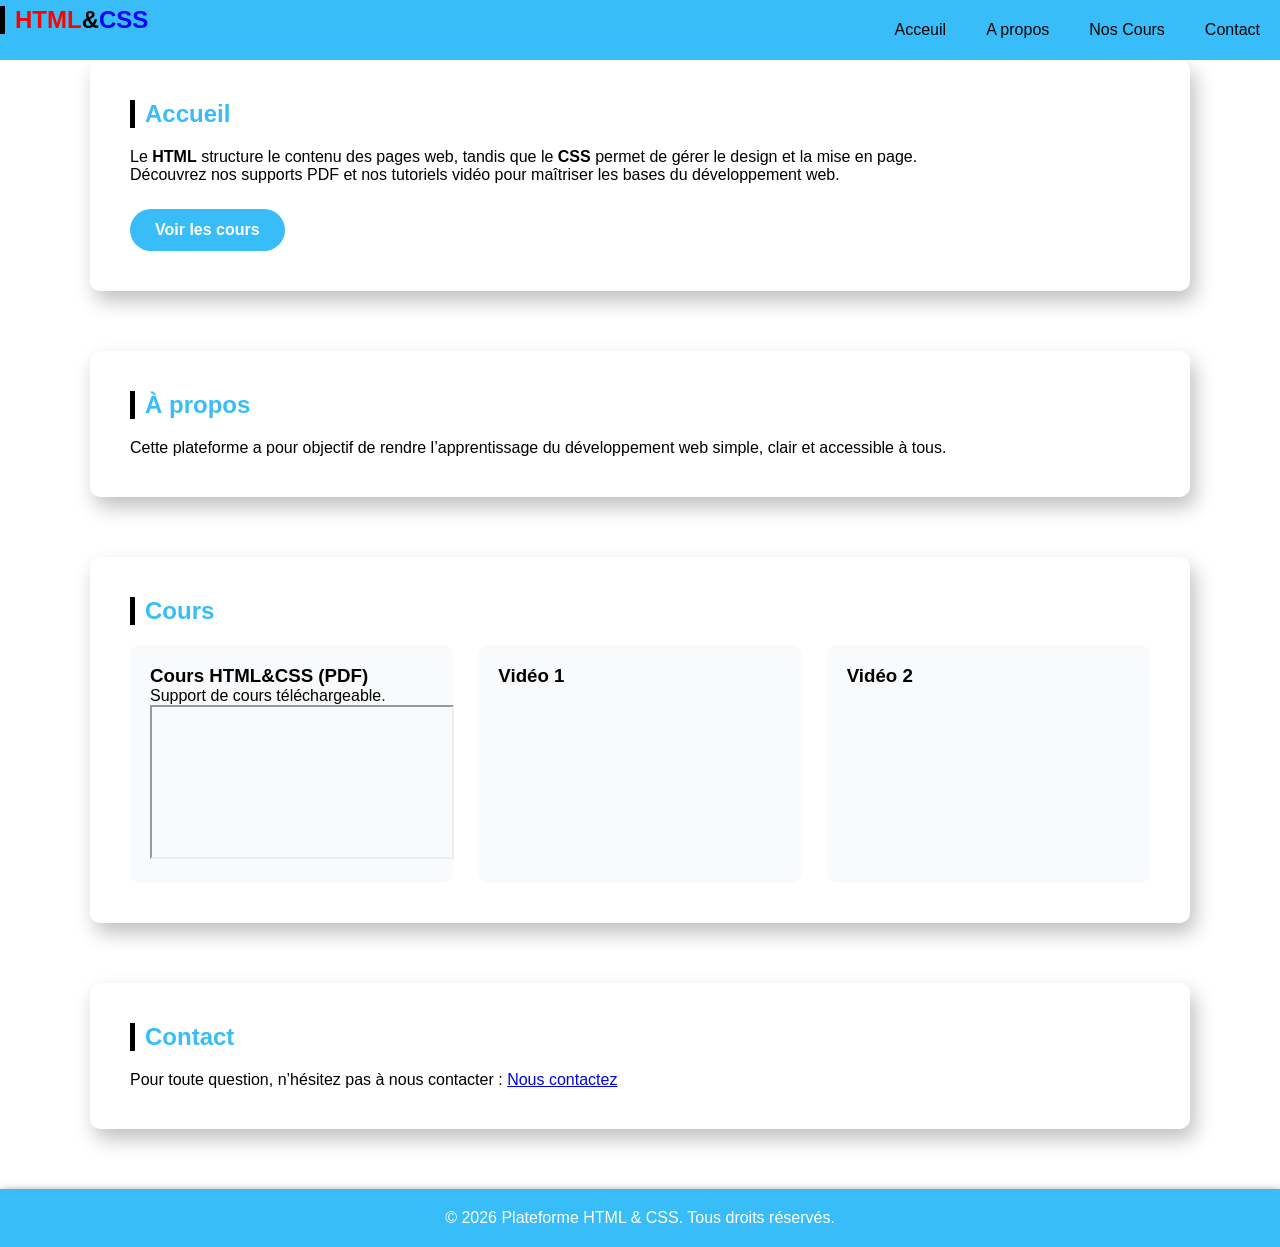
==== index.html @ e5a143ec "ajout" ====
<!DOCTYPE html>
<html lang="fr">
<head>
    <meta charset="UTF-8">
    <meta name="viewport" content="width=device-width, initial-scale=1.0">
    <title>Plateforme HTML & CSS</title>
    <link rel="stylesheet" href="style.css">
</head>
<body>
    <header class="fade-in">
        <h2><span>HTML</span>&<strong>CSS</strong></h2>
        <nav>
            <input type="checkbox" id="sidebar-active" id="">
            <label for="sidebar-active" class="open-sidebar-button">
                <svg xmlns="http://www.w3.org/2000/svg" height="32px" viewBox="0 -960 960 960" width="32px" fill="#e3e3e3"><path d="M120-240v-80h720v80H120Zm0-200v-80h720v80H120Zm0-200v-80h720v80H120Z"/></svg>
            </label>
        
            <div class="links-container">
                <label for="sidebar-active" class="close-sidebar-button">
                    <svg xmlns="http://www.w3.org/2000/svg" height="24px" viewBox="0 -960 960 960" width="24px" fill="#e3e3e3"><path d="m256-200-56-56 224-224-224-224 56-56 224 224 224-224 56 56-224 224 224 224-56 56-224-224-224 224Z"/></svg>
                </label>
        
                <a class="home-link" href="#acceuil">Acceuil</a>
                <a href="#apropos">A propos</a>
                <a href="#cours">Nos Cours</a>
                <a href="contact.html">Contact</a>
            </div>
        </nav>
<!--     
        <h2>Apprendre le HTML & CSS</h2>
        p>Des cours professionnels pour débutants</p> -->
    </header>
<!-- <nav class="slide-down">
    <a href="index.html">Accueil</a>
    <a href="#apropos">À propos</a>
    <a href="#cours">Cours</a>
    <a href="contact.html">Contact</a>
</nav> -->

<!-- ACCUEIL -->
<section id="accueil" class="section animate-up">
    <h2>Accueil</h2>
    <div>
        <p>
            Le <strong>HTML</strong> structure le contenu des pages web,
            tandis que le <strong>CSS</strong> permet de gérer le design
            et la mise en page.
        </p>
        <p>
            Découvrez nos supports PDF et nos tutoriels vidéo
            pour maîtriser les bases du développement web.
        </p>
        <a href="#cours" class="btn">Voir les cours</a>
    </div>
  
</section>

<!-- A PROPOS -->
<section id="apropos" class="section animate-up">
    <h2>À propos</h2>
    <p>
        Cette plateforme a pour objectif de rendre l’apprentissage
        du développement web simple, clair et accessible à tous.
    </p>
</section>

<!-- COURS -->
<section id="cours" class="section animate-up">
    <h2>Cours</h2>

    <div class="cards">
        <div class="card hover-zoom">
            <h3>Cours HTML&CSS (PDF)</h3>
            <p>Support de cours téléchargeable.</p>
            <iframe src="https://drive.google.com/uc?export=download&id=1fE2g9S2Gb9tsQbTZ4vQeEXrc7rmkjRI5"></iframe>
            
        </div>

        <!-- <div class="card hover-zoom">
            <h3>Cours HTML&CSS (PDF)</h3>
            <p>Support complet .</p>
            <a href="pdf/.pdf" target="_blank">Télécharger</a>
        </div>
        -->

        <div class="card hover-zoom">
            <h3>Vidéo 1</h3>
            <iframe src="https://www.youtube.com/embed/rRt-yvGQST0" frameborder="0" allow="accelerometer;autoplay;clipboard-write; encrypted-media; gyroscope; picture-in-picture; web-share"></iframe>         
        </div>

        <div class="card hover-zoom">
            <h3>Vidéo 2</h3>
             <iframe src="https://www.youtube.com/embed/68oSyuKVjeU" frameborder="0" allow="accelerometer;autoplay;clipboard-write; encrypted-media; gyroscope; picture-in-picture; web-share"></iframe>      
        </div>
    </div>
</section>
<!-- CONTACT -->
<section id="contact" class="section anima
te-up">
    <h2>Contact</h2>
    <p>
        Pour toute question, n’hésitez pas à nous contacter :
        <a href="contact.html">Nous contactez</a>
    </p>
</section>

<footer class="fade-in">
    <p>&copy; 2026 Plateforme HTML & CSS. Tous droits réservés.</p>
</footer>

<script src="script.js"></script>
</body>
</html>
---- style.css ----
/* RESET */
* { margin:0; padding:0; box-sizing:border-box; }

/* BASE */
body {
    font-family:Arial, Helvetica, sans-serif;
    background-color:white;
    color: black;
    scroll-behavior: smooth;
}

header{
    display: flex;
    align-items: center;
    /* background: transparent;
    background-color:rgb(0, 0,0.5); */
    position: fixed;
    top: 0;
    width: 100%;
    z-index: 1000;
    background: #38bdf8;
}
header h2{
    color: black;
}
header span{
    color: red;
    margin: auto;
}
header strong{
    color: blue;

}
nav{
    width: 100%;
    height: 60px;
    display: flex;
    justify-content: flex-end;
    align-items: center;

}
.links-container{
    height: 100%;
    width: 100%;
    display: flex;
    flex-direction: row;
    align-items: center;
}
nav a{
    height: 100%;
    padding: 0 20px;
    display: flex;
    align-items: center;
    text-decoration: none;
    color:black;
  

}

nav .home-link{
    margin-left: auto;
}
nav svg{
    fill:black;
}
#sidebar-active{
    display: none;
}
.open-sidebar-button, .close-sidebar-button{
    padding: 0 20px;
    display: none;
}
@media(max-width:768px){
    .links-container{
        display: none;
        flex-direction: column;
        align-items: flex-start;
        position: fixed;
        top: 0;
        right: 0;
        z-index:10;
        width: 200px;
        background-color: #38bdf8 ;
        box-shadow: -5px 0 5px black;
    }
    nav a{
        box-sizing: border-box;
        height: auto;
        width: 100%;
        padding: 20px 30px;
        justify-content: flex-start;
        
    }
    .open-sidebar-button, .close-sidebar-button{
    padding: 20px;
    display: block;
    }
    #sidebar-active:checked ~ .links-container{
    display: flex;
    }
}

/
header h2{
    animation: pulse 1s infinite;
    color:#38bdf8 ;

}
@keyframes pulse {
    0% { box-shadow: 0 0 0 0 rgba(56,189,248,0.7); }
    50% { box-shadow: 0 0 0 15px rgba(56,189,248,0); }
    100% { box-shadow: 0 0 0 0 rgba(56,189,248,0); }
} 


/* SECTIONS */
.section {
    max-width: 1100px;
    margin: 60px auto;
   
    background-color:white;
    padding: 40px;
    border-radius: 10px;
    box-shadow: 5px 10px 20px silver;
}

/* TITRES */
h2 { margin-bottom:20px; 
    border-left:5px solid black;
     padding-left:10px; 
    color:#38bdf8;
}

/* BOUTON */
.btn {
    display: inline-block;
    margin-top: 25px;
    padding: 12px 25px;
    background-color: #38bdf8;
    color: white;
    text-decoration: none;
    border-radius: 30px;
    font-weight: bold;
    transition: transform 0.3s, box-shadow 0.3s;
}
.btn:hover { transform: translateY(-3px); box-shadow:0 10px 20px rgba(56,189,248,0.4); }

/* CARTES */
.cards {
    display:grid;
    grid-template-columns: repeat(auto-fit,minmax(250px,1fr));
    gap:25px;
}

.card {
    background: #f9fafb;
    padding: 20px;
    border-radius:10px;
    transition: transform 0.4s, box-shadow 0.4s;
}

.hover-zoom:hover { transform: scale(1.05); box-shadow:0 15px 30px rgba(0,0,0,0.15); }

.card a { display:inline-block; margin-top:10px; color:#0284c7; font-weight:bold; text-decoration:none; }

.card video { width:100%; border-radius:10px; }

/* FORMULAIRE */
.contact-form input,
.contact-form textarea,
.contact-form button {
    width: 100%;
    padding: 12px;
    margin-bottom: 15px;
    border-radius: 5px;
    border: 1px solid #ccc;
}

.contact-form button {
    background-color: #38bdf8;
    color: white;
    border: none;
    cursor: pointer;
    transition: background 0.3s;
}

.contact-form button:hover { background-color: #0284c7; }

/* FOOTER */
footer {
    background-color:#38bdf8;
    color:white;
    text-align:center;
    padding:20px;
    box-shadow: 2px 5px 10px black;
    margin-bottom: 0;
    
}

/* ANIMATIONS */
@keyframes fadeIn { from{opacity:0;} to{opacity:1;} }
@keyframes slideDown { from{transform:translateY(-30px);opacity:0;} to{transform:translateY(0);opacity:1;} }
@keyframes slideUp { from{transform:translateY(40px);opacity:0;} to{transform:translateY(0);opacity:1;} }

.fade-in { animation: fadeIn 1.5s ease forwards; }
.slide-down { animation: slideDown 1s ease forwards; }
.animate-up { animation: slideUp 1.2s ease forwards; }

@media(max-width:768px){
    .nav-toggle { display:block; }
    .nav-links { display:none; flex-direction:column; text-align:center; }
    .nav-links a { margin:5px 0; }
    .nav-links.active { display:flex; }
    .section { padding:20px; }
    nav a{flex-direction: row; gap: 5px;}
}
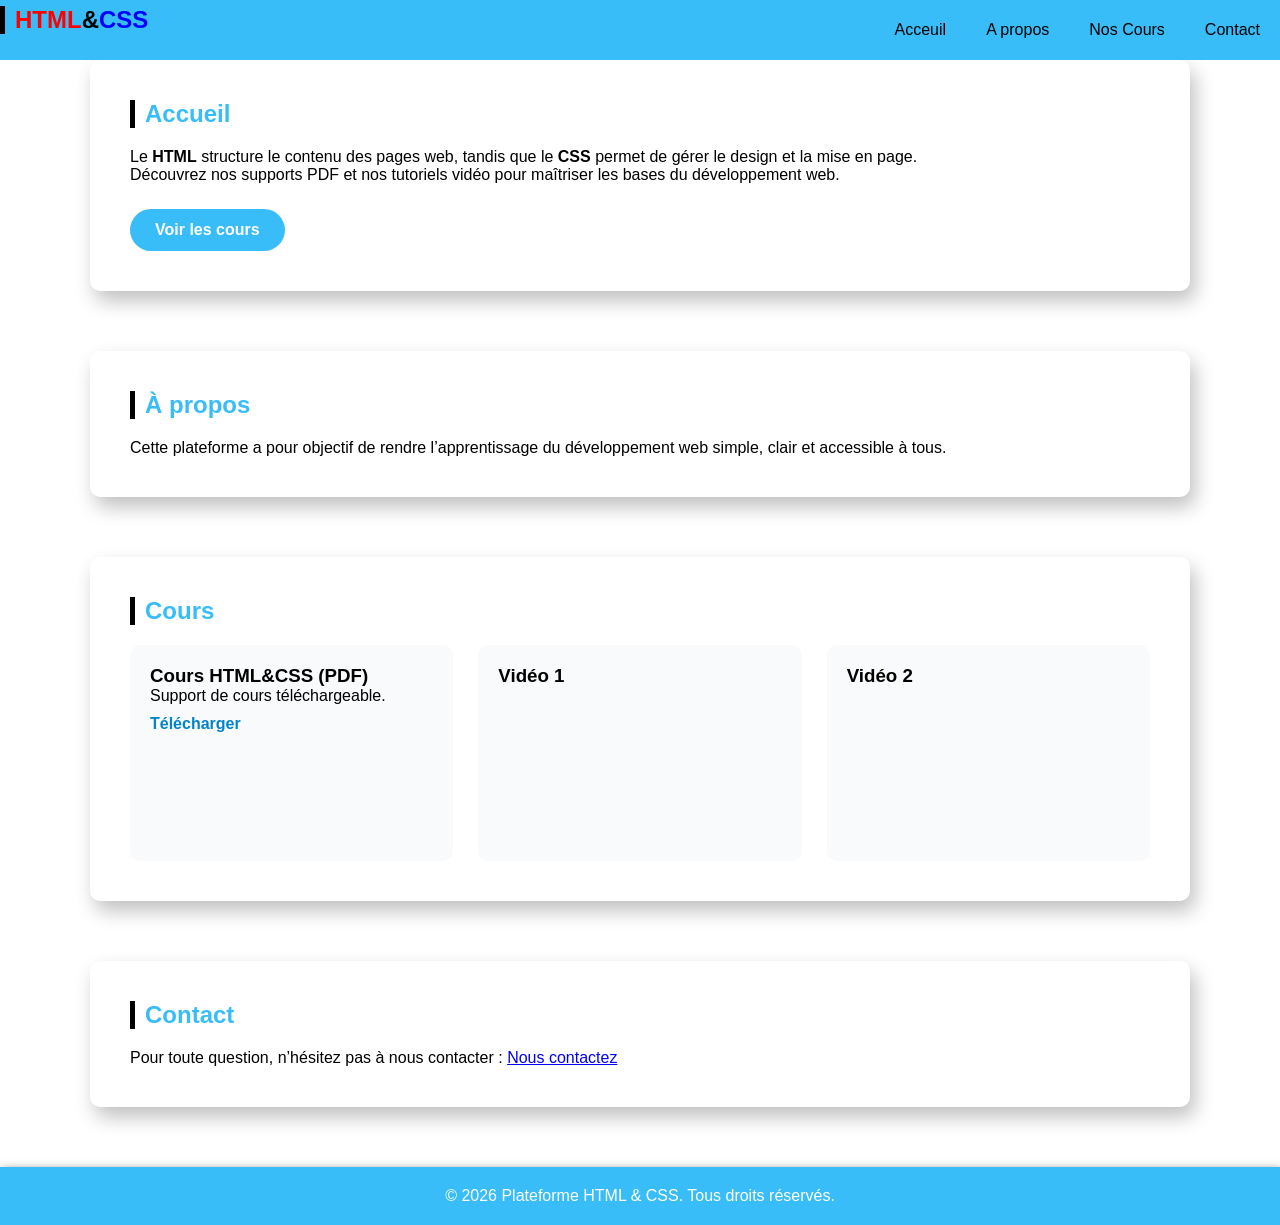
==== commit faa0d5aa: "mise à jour" ====
--- a/index.html
+++ b/index.html
@@ -72,7 +72,7 @@
         <div class="card hover-zoom">
             <h3>Cours HTML&CSS (PDF)</h3>
             <p>Support de cours téléchargeable.</p>
-            <iframe src="https://drive.google.com/uc?export=download&id=1fE2g9S2Gb9tsQbTZ4vQeEXrc7rmkjRI5"></iframe>
+            <a href="https://drive.google.com/uc?export=download&id=1fE2g9S2Gb9tsQbTZ4vQeEXrc7rmkjRI5" target="_blank">Télécharger</a>
             
         </div>
 
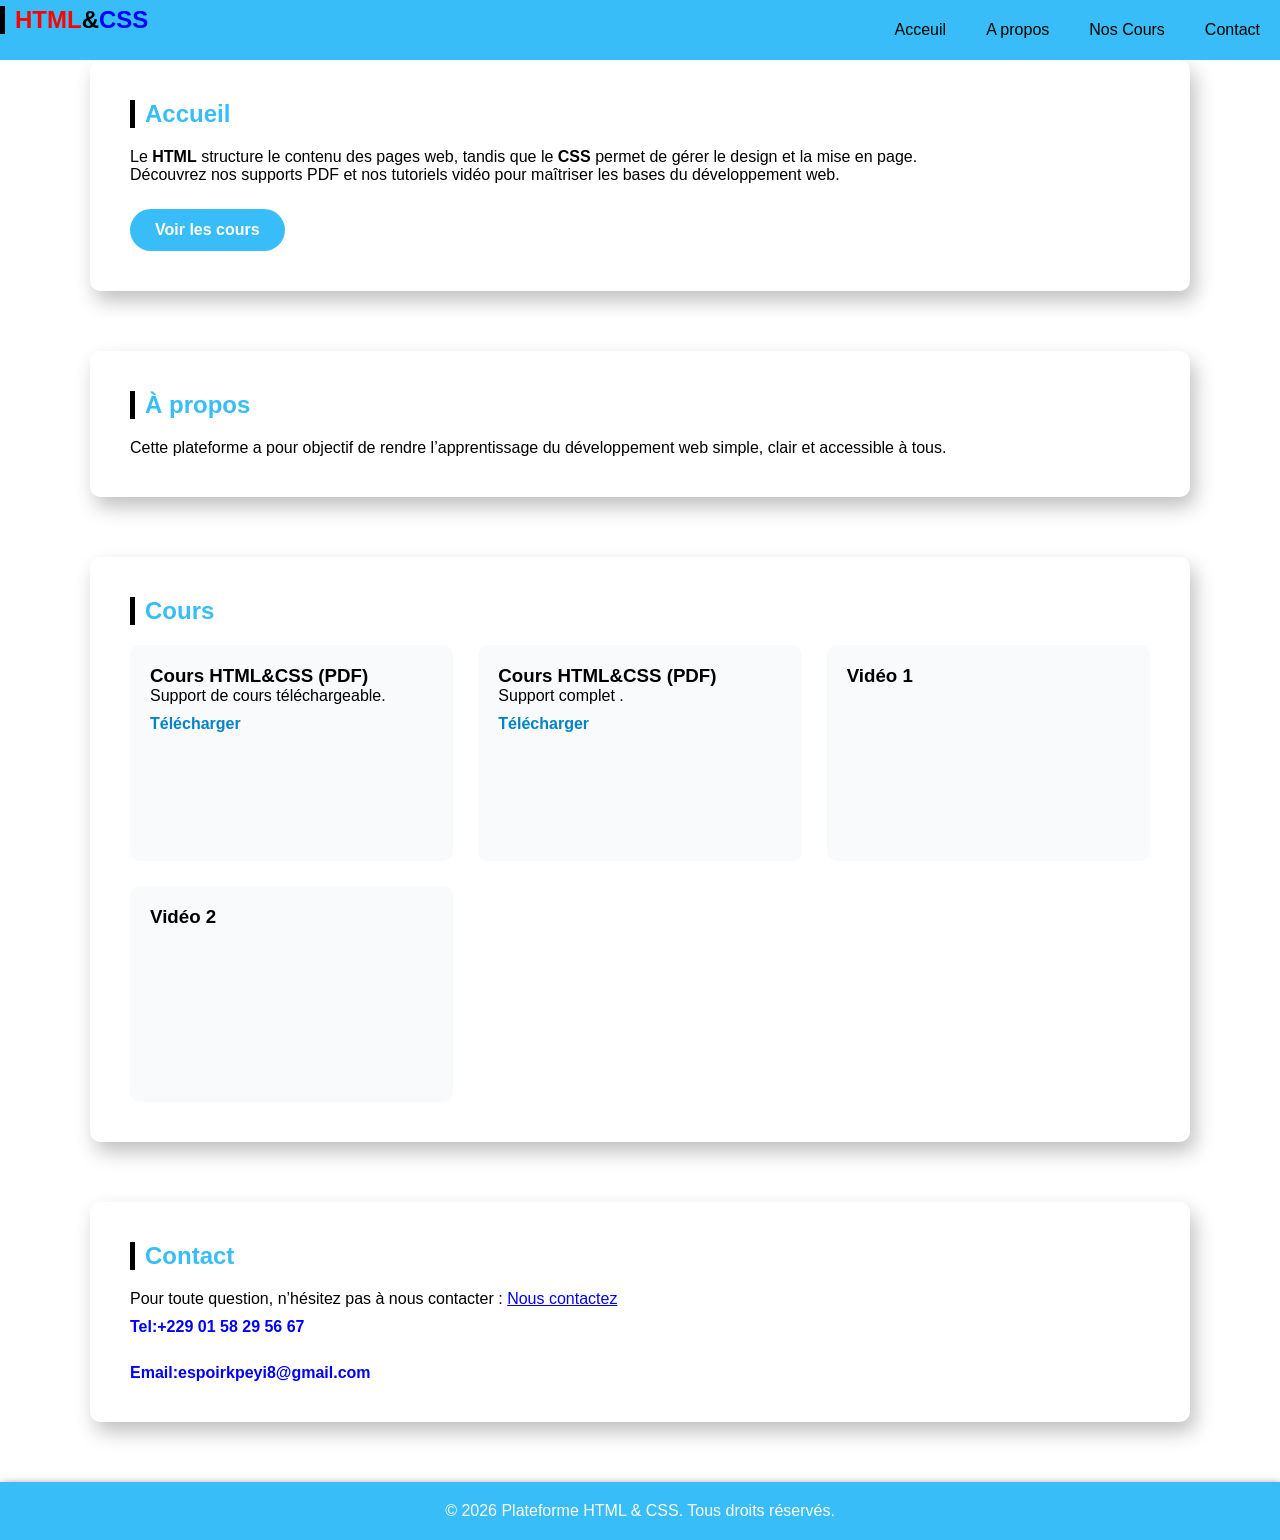
==== commit 8bbaa3ea: "mise à jour" ====
--- a/index.html
+++ b/index.html
@@ -76,12 +76,12 @@
             
         </div>
 
-        <!-- <div class="card hover-zoom">
+        <div class="card hover-zoom">
             <h3>Cours HTML&CSS (PDF)</h3>
             <p>Support complet .</p>
-            <a href="pdf/.pdf" target="_blank">Télécharger</a>
+            <a href="https://drive.google.com/uc?export=download&id=1xsBXxE-K3ieLMFj7Sc8YvYRAEM" target="_blank">Télécharger</a>
         </div>
-        -->
+    
 
         <div class="card hover-zoom">
             <h3>Vidéo 1</h3>
@@ -100,8 +100,11 @@
     <h2>Contact</h2>
     <p>
         Pour toute question, n’hésitez pas à nous contacter :
-        <a href="contact.html">Nous contactez</a>
+        <a href="contact.html">Nous contactez</a>  
     </p>
+    <span>Tel:+229 01 58 29 56 67</span><br>
+    <span>Email:espoirkpeyi8@gmail.com</span>
+  
 </section>
 
 <footer class="fade-in">
--- a/style.css
+++ b/style.css
@@ -185,6 +185,12 @@
 }
 
 .contact-form button:hover { background-color: #0284c7; }
+#contact span{
+    display: block;
+    margin-top: 10px;
+    font-weight: bold;
+    color: blue;
+}
 
 /* FOOTER */
 footer {
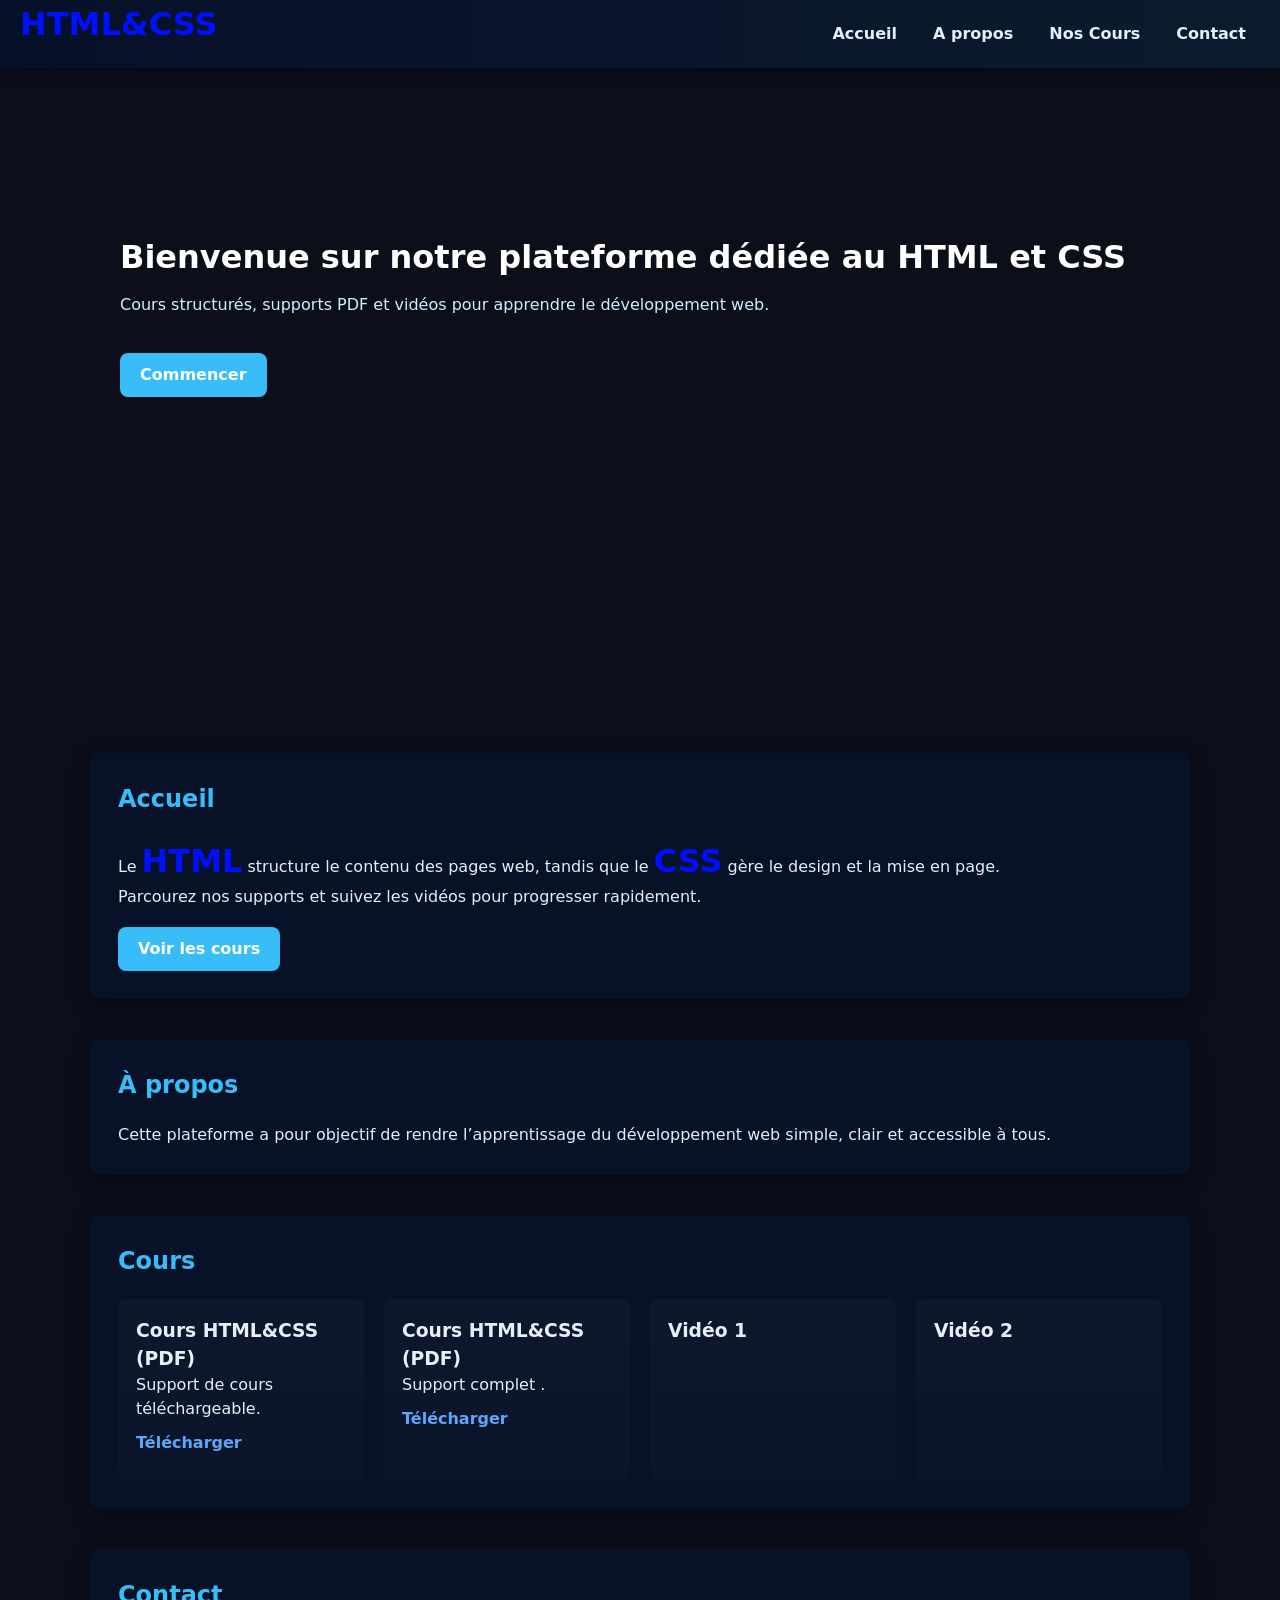
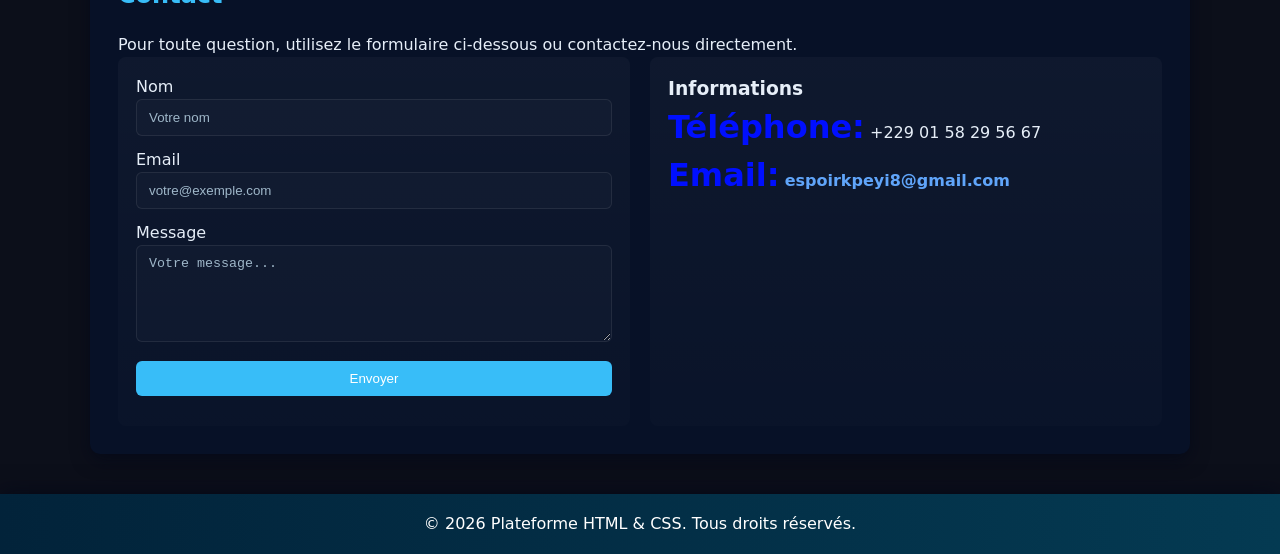
==== commit c4bb0d15: "mise à jour" ====
--- a/index.html
+++ b/index.html
@@ -1,116 +1,220 @@
-<!DOCTYPE html>
+<!doctype html>
 <html lang="fr">
-<head>
-    <meta charset="UTF-8">
-    <meta name="viewport" content="width=device-width, initial-scale=1.0">
+  <head>
+    <meta charset="UTF-8" />
+    <meta name="viewport" content="width=device-width, initial-scale=1.0" />
+    <meta
+      name="description"
+      content="Plateforme d'apprentissage du HTML & CSS : cours, PDF et vidéos pour débutants et avancés."
+    />
     <title>Plateforme HTML & CSS</title>
-    <link rel="stylesheet" href="style.css">
-</head>
-<body>
+    <link rel="stylesheet" href="style.css" />
+    <link rel="icon" href="favicon.svg" type="image/svg+xml" />
+  </head>
+  <body>
     <header class="fade-in">
-        <h2><span>HTML</span>&<strong>CSS</strong></h2>
+      <h2><span>HTML</span>&<strong>CSS</strong></h2>
+      <nav>
         <nav>
-            <input type="checkbox" id="sidebar-active" id="">
-            <label for="sidebar-active" class="open-sidebar-button">
-                <svg xmlns="http://www.w3.org/2000/svg" height="32px" viewBox="0 -960 960 960" width="32px" fill="#e3e3e3"><path d="M120-240v-80h720v80H120Zm0-200v-80h720v80H120Zm0-200v-80h720v80H120Z"/></svg>
+          <input type="checkbox" id="sidebar-active" />
+          <label for="sidebar-active" class="open-sidebar-button">
+            <svg
+              xmlns="http://www.w3.org/2000/svg"
+              height="32px"
+              viewBox="0 -960 960 960"
+              width="32px"
+              fill="#e3e3e3"
+            >
+              <path
+                d="M120-240v-80h720v80H120Zm0-200v-80h720v80H120Zm0-200v-80h720v80H120Z"
+              />
+            </svg>
+          </label>
+
+          <div class="links-container">
+            <label for="sidebar-active" class="close-sidebar-button">
+              <svg
+                xmlns="http://www.w3.org/2000/svg"
+                height="24px"
+                viewBox="0 -960 960 960"
+                width="24px"
+                fill="#e3e3e3"
+              >
+                <path
+                  d="m256-200-56-56 224-224-224-224 56-56 224 224 224-224 56 56-224 224 224 224-56 56-224-224-224 224Z"
+                />
+              </svg>
             </label>
+
+            <a class="home-link" href="#hero">Accueil</a>
+            <a href="#apropos">A propos</a>
+            <a href="#cours">Nos Cours</a>
+            <a href="#contact">Contact</a>
+          </div>
         
-            <div class="links-container">
-                <label for="sidebar-active" class="close-sidebar-button">
-                    <svg xmlns="http://www.w3.org/2000/svg" height="24px" viewBox="0 -960 960 960" width="24px" fill="#e3e3e3"><path d="m256-200-56-56 224-224-224-224 56-56 224 224 224-224 56 56-224 224 224 224-56 56-224-224-224 224Z"/></svg>
-                </label>
-        
-                <a class="home-link" href="#acceuil">Acceuil</a>
-                <a href="#apropos">A propos</a>
-                <a href="#cours">Nos Cours</a>
-                <a href="contact.html">Contact</a>
-            </div>
-        </nav>
-<!--     
-        <h2>Apprendre le HTML & CSS</h2>
-        p>Des cours professionnels pour débutants</p> -->
+      </nav>
     </header>
-<!-- <nav class="slide-down">
-    <a href="index.html">Accueil</a>
-    <a href="#apropos">À propos</a>
-    <a href="#cours">Cours</a>
-    <a href="contact.html">Contact</a>
-</nav> -->
-
-<!-- ACCUEIL -->
-<section id="accueil" class="section animate-up">
-    <h2>Accueil</h2>
-    <div>
+    <section id="hero">
+      <div class="autre">
+        <h1>Bienvenue sur notre plateforme dédiée au HTML et CSS</h1>
+        <p class="lead">
+          Cours structurés, supports PDF et vidéos pour apprendre le
+          développement web.
+        </p>
+        <a href="#cours" class="btn">Commencer</a>
+      </div>
+    </section>
+    <!-- ACCUEIL -->
+    <!-- Présentation courte -->
+    <section id="accueil" class="section animate-up">
+      <h2>Accueil</h2>
+      <div>
         <p>
-            Le <strong>HTML</strong> structure le contenu des pages web,
-            tandis que le <strong>CSS</strong> permet de gérer le design
-            et la mise en page.
+          Le <strong>HTML</strong> structure le contenu des pages web, tandis
+          que le <strong>CSS</strong> gère le design et la mise en page.
         </p>
         <p>
-            Découvrez nos supports PDF et nos tutoriels vidéo
-            pour maîtriser les bases du développement web.
+          Parcourez nos supports et suivez les vidéos pour progresser
+          rapidement.
         </p>
         <a href="#cours" class="btn">Voir les cours</a>
-    </div>
-  
-</section>
-
-<!-- A PROPOS -->
-<section id="apropos" class="section animate-up">
-    <h2>À propos</h2>
-    <p>
-        Cette plateforme a pour objectif de rendre l’apprentissage
-        du développement web simple, clair et accessible à tous.
-    </p>
-</section>
-
-<!-- COURS -->
-<section id="cours" class="section animate-up">
-    <h2>Cours</h2>
-
-    <div class="cards">
-        <div class="card hover-zoom">
-            <h3>Cours HTML&CSS (PDF)</h3>
-            <p>Support de cours téléchargeable.</p>
-            <a href="https://drive.google.com/uc?export=download&id=1fE2g9S2Gb9tsQbTZ4vQeEXrc7rmkjRI5" target="_blank">Télécharger</a>
-            
-        </div>
-
-        <div class="card hover-zoom">
-            <h3>Cours HTML&CSS (PDF)</h3>
-            <p>Support complet .</p>
-            <a href="https://drive.google.com/uc?export=download&id=1xsBXxE-K3ieLMFj7Sc8YvYRAEM" target="_blank">Télécharger</a>
-        </div>
-    
-
-        <div class="card hover-zoom">
-            <h3>Vidéo 1</h3>
-            <iframe src="https://www.youtube.com/embed/rRt-yvGQST0" frameborder="0" allow="accelerometer;autoplay;clipboard-write; encrypted-media; gyroscope; picture-in-picture; web-share"></iframe>         
-        </div>
-
-        <div class="card hover-zoom">
-            <h3>Vidéo 2</h3>
-             <iframe src="https://www.youtube.com/embed/68oSyuKVjeU" frameborder="0" allow="accelerometer;autoplay;clipboard-write; encrypted-media; gyroscope; picture-in-picture; web-share"></iframe>      
-        </div>
-    </div>
-</section>
-<!-- CONTACT -->
-<section id="contact" class="section anima
-te-up">
-    <h2>Contact</h2>
-    <p>
-        Pour toute question, n’hésitez pas à nous contacter :
-        <a href="contact.html">Nous contactez</a>  
-    </p>
-    <span>Tel:+229 01 58 29 56 67</span><br>
-    <span>Email:espoirkpeyi8@gmail.com</span>
-  
-</section>
-
-<footer class="fade-in">
-    <p>&copy; 2026 Plateforme HTML & CSS. Tous droits réservés.</p>
-</footer>
-
-<script src="script.js"></script>
-</body>
+      </div>
+    </section>
+
+    <!-- A PROPOS -->
+    <section id="apropos" class="section animate-up">
+      <h2>À propos</h2>
+      <p>
+        Cette plateforme a pour objectif de rendre l’apprentissage du
+        développement web simple, clair et accessible à tous.
+      </p>
+    </section>
+
+    <!-- COURS -->
+    <section id="cours" class="section animate-up">
+      <h2>Cours</h2>
+
+      <div class="cards">
+        <div class="card hover-zoom">
+          <h3>Cours HTML&CSS (PDF)</h3>
+          <p>Support de cours téléchargeable.</p>
+          <a
+            href="https://drive.google.com/uc?export=download&id=1fE2g9S2Gb9tsQbTZ4vQeEXrc7rmkjRI5"
+            target="_blank"
+            >Télécharger</a
+          >
+        </div>
+
+        <div class="card hover-zoom">
+          <h3>Cours HTML&CSS (PDF)</h3>
+          <p>Support complet .</p>
+          <a
+            href="https://drive.google.com/uc?export=download&id=1xsBXxE-K3ieLMFj7Sc8YvYRAEM"
+            target="_blank"
+            >Télécharger</a
+          >
+        </div>
+
+        <div class="card hover-zoom">
+          <h3>Vidéo 1</h3>
+          <div class="video-wrap">
+            <iframe
+              src="https://www.youtube.com/embed/rRt-yvGQST0"
+              frameborder="0"
+              allow="
+                accelerometer;
+                autoplay;
+                clipboard-write;
+                encrypted-media;
+                gyroscope;
+                picture-in-picture;
+                web-share;
+              "
+              title="Vidéo 1 - Introduction HTML"
+            ></iframe>
+          </div>
+        </div>
+
+        <div class="card hover-zoom">
+          <h3>Vidéo 2</h3>
+          <div class="video-wrap">
+            <iframe 
+              src="https://www.youtube.com/embed/68oSyuKVjeU"
+            frameborder="0"
+            allow="
+              accelerometer;
+              autoplay;
+              clipboard-write;
+              encrypted-media;
+              gyroscope;
+              picture-in-picture;
+              web-share;
+            "
+          ></iframe>
+          </div>
+        </div>
+      </div>
+    </section>
+    <!-- CONTACT -->
+    <section id="contact" class="section animate-up">
+      <h2>Contact</h2>
+      <p>
+        Pour toute question, utilisez le formulaire ci-dessous ou contactez-nous
+        directement.
+      </p>
+
+      <div class="cards">
+        <div class="card">
+          <form class="contact-form" id="contactForm">
+            <label for="name">Nom</label>
+            <input
+              id="name"
+              name="name"
+              type="text"
+              required
+              placeholder="Votre nom"
+            />
+
+            <label for="email">Email</label>
+            <input
+              id="email"
+              name="email"
+              type="email"
+              required
+              placeholder="votre@exemple.com"
+            />
+
+            <label for="message">Message</label>
+            <textarea
+              id="message"
+              name="message"
+              rows="5"
+              required
+              placeholder="Votre message..."
+            ></textarea>
+
+            <button type="submit">Envoyer</button>
+            <p id="contactResult" aria-live="polite"></p>
+          </form>
+        </div>
+
+        <div class="card">
+          <h3>Informations</h3>
+          <p><strong>Téléphone:</strong> +229 01 58 29 56 67</p>
+          <p>
+            <strong>Email:</strong>
+            <a href="mailto:espoirkpeyi8@gmail.com">espoirkpeyi8@gmail.com</a>
+          </p>
+        </div>
+      </div>
+    </section>
+
+    <footer class="fade-in">
+      <p>
+        &copy; <span id="year">2026</span> Plateforme HTML & CSS. Tous droits
+        réservés.
+      </p>
+    </footer>
+    <script src="script.js"></script>
+  </body>
 </html>
--- a/style.css
+++ b/style.css
@@ -1,222 +1,342 @@
 /* RESET */
-* { margin:0; padding:0; box-sizing:border-box; }
+* {
+  margin: 0;
+  padding: 0;
+  box-sizing: border-box;
+}
 
 /* BASE */
 body {
-    font-family:Arial, Helvetica, sans-serif;
-    background-color:white;
-    color: black;
-    scroll-behavior: smooth;
-}
-
-header{
-    display: flex;
-    align-items: center;
-    /* background: transparent;
-    background-color:rgb(0, 0,0.5); */
+  background-color: #0c0f1a;
+  color: #e6eef8;
+  font-family:
+    Inter,
+    system-ui,
+    -apple-system,
+    "Segoe UI",
+    Roboto,
+    "Helvetica Neue",
+    Arial;
+  line-height: 1.5;
+  scroll-behavior: smooth;
+}
+
+header {
+  display: flex;
+  align-items: center;
+  justify-content: space-around;
+  position: fixed;
+  top: 0;
+  width: 100%;
+  z-index: 1000;
+  background: linear-gradient(90deg, #071029, #0b1b2f);
+  height: 68px;
+  padding: 0 20px;
+  box-shadow: 0 3px 12px rgba(2, 6, 23, 0.6);
+}
+header h2 ,strong {
+  color: #000fff;
+  font-size: 2rem;
+  place-items: center;
+}
+header span {
+  color: #000fff;
+}
+
+nav {
+  width: 100%;
+  display: flex;
+  align-items: center;
+  justify-content: flex-end;
+}
+.links-container {
+  height: 100%;
+  display: flex;
+  gap: 8px;
+  align-items: center;
+}
+nav a {
+  padding: 10px 14px;
+  display: inline-flex;
+  align-items: center;
+  text-decoration: none;
+  color: #e6eef8;
+  font-weight: 600;
+  border-radius: 6px;
+}
+nav a:hover {
+  background: rgba(56, 189, 248, 0.12);
+  color: #38bdf8;
+}
+nav .home-link {
+  margin-left: 12px;
+}
+nav svg {
+  fill: #e6eef8;
+}
+#sidebar-active {
+  display: none;
+}
+.open-sidebar-button,
+.close-sidebar-button {
+  padding: 0 8px;
+  display: none;
+}
+@media (max-width: 768px) {
+  .links-container {
+    display: none;
+    flex-direction: column;
+    align-items: flex-start;
     position: fixed;
     top: 0;
+    right: 0;
+    z-index: 10;
+    width: 240px;
+    background-color: #07263a;
+    padding-top: 68px;
+    height: 100vh;
+    box-shadow: -6px 0 16px rgba(2, 6, 23, 0.6);
+  }
+  nav a {
+    box-sizing: border-box;
+    height: auto;
     width: 100%;
-    z-index: 1000;
-    background: #38bdf8;
-}
-header h2{
-    color: black;
-}
-header span{
-    color: red;
-    margin: auto;
-}
-header strong{
-    color: blue;
-
-}
-nav{
-    width: 100%;
-    height: 60px;
-    display: flex;
-    justify-content: flex-end;
-    align-items: center;
-
-}
-.links-container{
-    height: 100%;
-    width: 100%;
-    display: flex;
-    flex-direction: row;
-    align-items: center;
-}
-nav a{
-    height: 100%;
-    padding: 0 20px;
-    display: flex;
-    align-items: center;
-    text-decoration: none;
-    color:black;
-  
-
-}
-
-nav .home-link{
-    margin-left: auto;
-}
-nav svg{
-    fill:black;
-}
-#sidebar-active{
-    display: none;
-}
-.open-sidebar-button, .close-sidebar-button{
-    padding: 0 20px;
-    display: none;
-}
-@media(max-width:768px){
-    .links-container{
-        display: none;
-        flex-direction: column;
-        align-items: flex-start;
-        position: fixed;
-        top: 0;
-        right: 0;
-        z-index:10;
-        width: 200px;
-        background-color: #38bdf8 ;
-        box-shadow: -5px 0 5px black;
-    }
-    nav a{
-        box-sizing: border-box;
-        height: auto;
-        width: 100%;
-        padding: 20px 30px;
-        justify-content: flex-start;
-        
-    }
-    .open-sidebar-button, .close-sidebar-button{
+    padding: 14px 20px;
+    justify-content: flex-start;
+    color: #e6eef8;
+  }
+  .open-sidebar-button,
+  .close-sidebar-button {
     padding: 20px;
     display: block;
-    }
-    #sidebar-active:checked ~ .links-container{
+  }
+  #sidebar-active:checked ~ .links-container {
     display: flex;
-    }
-}
-
-/
-header h2{
-    animation: pulse 1s infinite;
-    color:#38bdf8 ;
-
+  }
+}
+
+/* header h2 {
+  animation: pulse 1.6s infwinite;
 }
 @keyframes pulse {
-    0% { box-shadow: 0 0 0 0 rgba(56,189,248,0.7); }
-    50% { box-shadow: 0 0 0 15px rgba(56,189,248,0); }
-    100% { box-shadow: 0 0 0 0 rgba(56,189,248,0); }
-} 
-
-
+  0% {
+    box-shadow: 0 0 0 0 rgba(56, 189, 248, 0.7);
+  }
+  50% {
+    box-shadow: 0 0 0 15px rgba(56, 189, 248, 0);
+  }
+  100% {
+    box-shadow: 0 0 0 0 rgba(56, 189, 248, 0);
+  }
+} */
+
+.autre {
+  margin: 95px auto 30px auto;
+  max-width: 1100px;
+  min-height: 60vh;
+  background-color: transparent;
+  padding: 60px 30px;
+  text-align: left;
+}
+.autre h1 {
+  color: #ffffff;
+  font-size: 2rem;
+  margin-bottom: 12px;
+}
+.lead {
+  color: #cfeeff;
+  margin-bottom: 18px;
+}
 /* SECTIONS */
 .section {
-    max-width: 1100px;
-    margin: 60px auto;
-   
-    background-color:white;
-    padding: 40px;
-    border-radius: 10px;
-    box-shadow: 5px 10px 20px silver;
+  max-width: 1100px;
+  margin: 40px auto;
+  background-color: #071127;
+  padding: 28px;
+  border-radius: 10px;
+  box-shadow: 0 6px 18px rgba(2, 6, 23, 0.6);
+  color: #e6eef8;
 }
 
 /* TITRES */
-h2 { margin-bottom:20px; 
-    border-left:5px solid black;
-     padding-left:10px; 
-    color:#38bdf8;
+h2 {
+  margin-bottom: 20px;
+  color: #38bdf8;
 }
 
 /* BOUTON */
 .btn {
-    display: inline-block;
-    margin-top: 25px;
-    padding: 12px 25px;
-    background-color: #38bdf8;
-    color: white;
-    text-decoration: none;
-    border-radius: 30px;
-    font-weight: bold;
-    transition: transform 0.3s, box-shadow 0.3s;
-}
-.btn:hover { transform: translateY(-3px); box-shadow:0 10px 20px rgba(56,189,248,0.4); }
+  display: inline-block;
+  margin-top: 18px;
+  padding: 10px 20px;
+  background-color: #38bdf8;
+  color: white;
+  text-decoration: none;
+  border-radius: 8px;
+  font-weight: 700;
+  transition:
+    transform 0.18s,
+    box-shadow 0.18s;
+}
+.btn:hover {
+  transform: translateY(-3px);
+  box-shadow: 0 8px 18px rgba(56, 189, 248, 0.18);
+}
 
 /* CARTES */
 .cards {
-    display:grid;
-    grid-template-columns: repeat(auto-fit,minmax(250px,1fr));
-    gap:25px;
-}
-
+  display: grid;
+  grid-template-columns: repeat(auto-fit, minmax(240px, 1fr));
+  gap: 20px;
+}
 .card {
-    background: #f9fafb;
-    padding: 20px;
-    border-radius:10px;
-    transition: transform 0.4s, box-shadow 0.4s;
-}
-
-.hover-zoom:hover { transform: scale(1.05); box-shadow:0 15px 30px rgba(0,0,0,0.15); }
-
-.card a { display:inline-block; margin-top:10px; color:#0284c7; font-weight:bold; text-decoration:none; }
-
-.card video { width:100%; border-radius:10px; }
+  background: linear-gradient(
+    180deg,
+    rgba(255, 255, 255, 0.03),
+    rgba(255, 255, 255, 0.01)
+  );
+  padding: 18px;
+  border-radius: 8px;
+  transition:
+    transform 0.28s,
+    box-shadow 0.28s;
+}
+.hover-zoom:hover {
+  transform: scale(1.03);
+  box-shadow: 0 12px 24px rgba(0, 0, 0, 0.22);
+}
+.card a {
+  display: inline-block;
+  margin-top: 10px;
+  color: #60a5fa;
+  font-weight: 700;
+  text-decoration: none;
+}
+.card video {
+  width: 100%;
+  border-radius: 8px;
+  height: auto;
+}
+.video-wrap {
+  position: relative;
+  padding-top: 56.25%;
+  overflow: hidden;
+  border-radius: 8px;
+}
+.video-wrap iframe {
+  position: absolute;
+  inset: 0;
+  width: 100%;
+  height: 100%;
+  border: 0;
+}  
 
 /* FORMULAIRE */
 .contact-form input,
 .contact-form textarea,
 .contact-form button {
-    width: 100%;
-    padding: 12px;
-    margin-bottom: 15px;
-    border-radius: 5px;
-    border: 1px solid #ccc;
-}
-
+  width: 100%;
+  padding: 10px 12px;
+  margin-bottom: 12px;
+  border-radius: 6px;
+  border: 1px solid rgba(255, 255, 255, 0.08);
+  background: rgba(255, 255, 255, 0.02);
+  color: #e6eef8;
+}
+.contact-form input::placeholder,
+.contact-form textarea::placeholder {
+  color: #9fb7c9;
+}
 .contact-form button {
-    background-color: #38bdf8;
-    color: white;
-    border: none;
-    cursor: pointer;
-    transition: background 0.3s;
-}
-
-.contact-form button:hover { background-color: #0284c7; }
-#contact span{
-    display: block;
-    margin-top: 10px;
-    font-weight: bold;
-    color: blue;
+  background-color: #38bdf8;
+  color: white;
+  border: none;
+  cursor: pointer;
+  transition:
+    background 0.18s,
+    transform 0.12s;
+}
+.contact-form button:hover {
+  background-color: #2b9bc9;
+  transform: translateY(-2px);
+}
+#contact span {
+  display: block;
+  margin-top: 10px;
+  font-weight: 600;
+  color: #60a5fa;
 }
 
 /* FOOTER */
 footer {
-    background-color:#38bdf8;
-    color:white;
-    text-align:center;
-    padding:20px;
-    box-shadow: 2px 5px 10px black;
-    margin-bottom: 0;
-    
+  background: linear-gradient(90deg, #02233a, #043a52);
+  color: white;
+  text-align: center;
+  padding: 18px 12px;
+  box-shadow: 0 -3px 18px rgba(2, 6, 23, 0.6);
 }
 
 /* ANIMATIONS */
-@keyframes fadeIn { from{opacity:0;} to{opacity:1;} }
-@keyframes slideDown { from{transform:translateY(-30px);opacity:0;} to{transform:translateY(0);opacity:1;} }
-@keyframes slideUp { from{transform:translateY(40px);opacity:0;} to{transform:translateY(0);opacity:1;} }
-
-.fade-in { animation: fadeIn 1.5s ease forwards; }
-.slide-down { animation: slideDown 1s ease forwards; }
-.animate-up { animation: slideUp 1.2s ease forwards; }
-
-@media(max-width:768px){
-    .nav-toggle { display:block; }
-    .nav-links { display:none; flex-direction:column; text-align:center; }
-    .nav-links a { margin:5px 0; }
-    .nav-links.active { display:flex; }
-    .section { padding:20px; }
-    nav a{flex-direction: row; gap: 5px;}
-}+@keyframes fadeIn {
+  from {
+    opacity: 0;
+  }
+  to {
+    opacity: 1;
+  }
+}
+@keyframes slideDown {
+  from {
+    transform: translateY(-30px);
+    opacity: 0;
+  }
+  to {
+    transform: translateY(0);
+    opacity: 1;
+  }
+}
+@keyframes slideUp {
+  from {
+    transform: translateY(40px);
+    opacity: 0;
+  }
+  to {
+    transform: translateY(0);
+    opacity: 1;
+  }
+}
+
+.fade-in {
+  animation: fadeIn 1.5s ease forwards;
+}
+.slide-down {
+  animation: slideDown 1s ease forwards;
+}
+.animate-up {
+  animation: slideUp 1.2s ease forwards;
+}
+
+@media (max-width: 768px) {
+  .open-sidebar-button,
+  .close-sidebar-button {
+    display: block;
+  }
+  .links-container {
+    right: 0;
+  }
+  .section {
+    padding: 18px;
+  }
+  .autre {
+    padding: 40px 18px;
+    text-align: center;
+  }
+  .autre h1 {
+    font-size: 1.6rem;
+  }
+}
+
+/* space to account for fixed header */
+body > header + * {
+  padding-top: 78px;
+}
